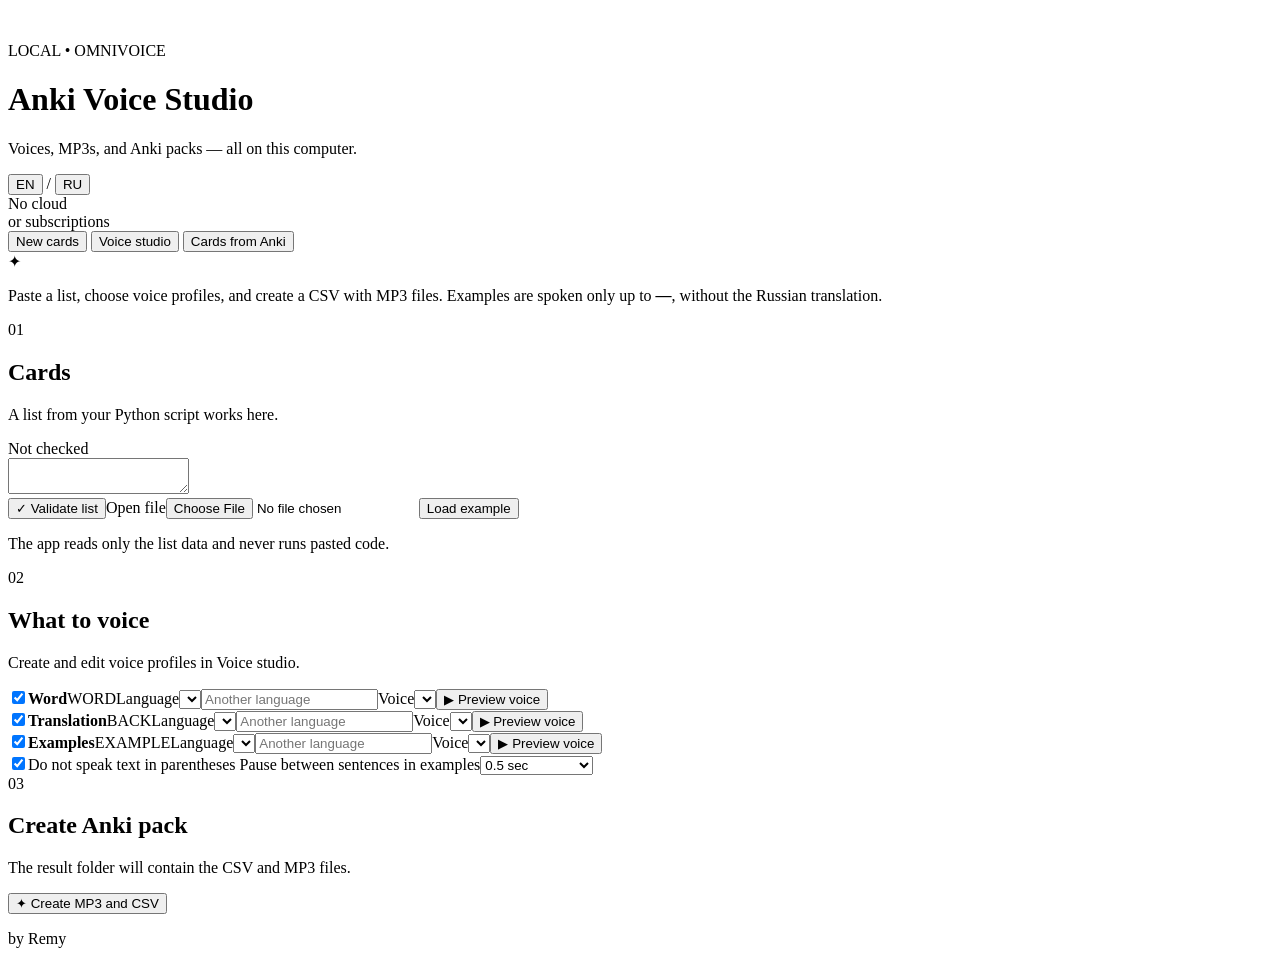
==== web/index.html @ 58cf3fe1 "Initial Anki Voice Studio source" ====
<!doctype html>
<html lang="en">
<head>
  <meta charset="utf-8">
  <meta name="viewport" content="width=device-width, initial-scale=1">
  <title>Anki Voice Studio</title>
  <link rel="icon" type="image/svg+xml" href="/assets/anki-voice-studio.svg">
  <link rel="stylesheet" href="/app.css">
</head>
<body>
  <main class="app-shell">
    <header class="hero">
      <div class="brand-mark" aria-hidden="true"><img src="/assets/anki-voice-studio.svg" alt=""></div>
      <div>
        <p class="eyebrow">LOCAL • OMNIVOICE</p>
        <h1>Anki Voice Studio</h1>
        <p class="hero-copy" data-i18n="hero_copy">Voices, MP3s, and Anki packs — all on this computer.</p>
      </div>
      <div class="hero-actions">
        <div class="locale-switch" role="group" aria-label="Interface language">
          <button id="localeEn" class="locale-button active" type="button" aria-pressed="true">EN</button>
          <span aria-hidden="true">/</span>
          <button id="localeRu" class="locale-button" type="button" aria-pressed="false">RU</button>
        </div>
        <div class="hero-note" data-i18n-html="hero_note">No cloud<br>or subscriptions</div>
      </div>
    </header>

    <section id="componentsPanel" class="components-panel" aria-live="polite" hidden>
      <span id="componentsIcon" class="components-icon">◌</span>
      <div class="components-copy"><strong id="componentsTitle" data-i18n="components_checking">Checking components…</strong><p id="componentsText" data-i18n="components_checking_copy">This takes a few seconds and downloads nothing.</p></div>
      <button id="checkComponents" class="button button-quiet mini" data-i18n="check">Check</button>
      <button id="installComponents" class="button button-primary mini" disabled data-i18n="download_on_release">Download available with release</button>
    </section>

    <nav class="tabbar" aria-label="App sections" data-i18n-aria="sections_label">
      <button class="tab active" data-view="cards" data-i18n="tab_cards">New cards</button>
      <button class="tab" data-view="studio" data-i18n="tab_studio">Voice studio</button>
      <button class="tab" data-view="anki" data-i18n="tab_anki">Cards from Anki</button>
    </nav>

    <section id="view-cards" class="view active">
      <section class="intro-strip"><span class="intro-icon">✦</span><p data-i18n-html="cards_intro">Paste a list, choose voice profiles, and create a CSV with MP3 files. Examples are spoken only up to <b>—</b>, without the Russian translation.</p></section>
      <div class="workspace">
        <section class="panel cards-panel">
          <div class="panel-heading"><span class="step">01</span><div><h2 data-i18n="cards_title">Cards</h2><p data-i18n="cards_copy">A list from your Python script works here.</p></div><span id="cardsCount" class="count-badge" data-i18n="not_checked">Not checked</span></div>
          <textarea id="cardsInput" spellcheck="false" aria-label="Card list" data-i18n-aria="card_list_label"></textarea>
          <div class="cards-actions"><button class="button button-secondary" id="validateCards" data-i18n="validate_list">✓ Validate list</button><label class="button button-quiet file-label"><span data-i18n="open_file">Open file</span><input id="cardsFile" type="file" accept=".json,.txt,.py,application/json,text/plain"></label><button class="text-button" id="loadExample" data-i18n="load_example">Load example</button></div>
          <p class="fine-print" data-i18n="safe_input">The app reads only the list data and never runs pasted code.</p>
        </section>
        <section class="panel audio-settings">
          <div class="panel-heading"><span class="step">02</span><div><h2 data-i18n="what_to_voice">What to voice</h2><p data-i18n="profiles_in_studio">Create and edit voice profiles in Voice studio.</p></div></div>
          <div class="compact-roles">
            <article class="compact-role"><label class="toggle-line"><input id="wordEnabled" type="checkbox" checked><span class="toggle"></span><b data-i18n="word">Word</b></label><span class="role-badge">WORD</span><label><span data-i18n="language">Language</span><select id="wordLanguage" class="select language-select"></select></label><input id="wordCustomLanguage" class="input custom-language" placeholder="Another language" data-i18n-placeholder="another_language"><label><span data-i18n="voice">Voice</span><select id="wordProfileSelect" class="select profile-select"></select></label><button class="text-button role-preview" data-role="word" data-i18n="preview_voice">▶ Preview voice</button></article>
            <article class="compact-role"><label class="toggle-line"><input id="translationEnabled" type="checkbox" checked><span class="toggle"></span><b data-i18n="translation">Translation</b></label><span class="role-badge">BACK</span><label><span data-i18n="language">Language</span><select id="translationLanguage" class="select language-select"></select></label><input id="translationCustomLanguage" class="input custom-language" placeholder="Another language" data-i18n-placeholder="another_language"><label><span data-i18n="voice">Voice</span><select id="translationProfileSelect" class="select profile-select"></select></label><button class="text-button role-preview" data-role="translation" data-i18n="preview_voice">▶ Preview voice</button></article>
            <article class="compact-role example-role"><label class="toggle-line"><input id="exampleEnabled" type="checkbox" checked><span class="toggle"></span><b data-i18n="examples">Examples</b></label><span class="role-badge">EXAMPLE</span><label><span data-i18n="language">Language</span><select id="exampleLanguage" class="select language-select"></select></label><input id="exampleCustomLanguage" class="input custom-language" placeholder="Another language" data-i18n-placeholder="another_language"><label><span data-i18n="voice">Voice</span><select id="exampleProfileSelect" class="select profile-select"></select></label><button class="text-button role-preview" data-role="example" data-i18n="preview_voice">▶ Preview voice</button></article>
          </div>
          <label class="checkbox-line"><input id="stripBrackets" type="checkbox" checked><span data-i18n="skip_brackets">Do not speak text in parentheses</span></label>
          <label class="sentence-pause-control"><span data-i18n="example_sentence_pause">Pause between sentences in examples</span><select id="examplePause" class="select"><option value="0" data-i18n="example_pause_none">No extra pause</option><option value="0.3" data-i18n="example_pause_03">0.3 sec</option><option value="0.5" selected data-i18n="example_pause_05">0.5 sec</option><option value="0.8" data-i18n="example_pause_08">0.8 sec</option><option value="1" data-i18n="example_pause_10">1 sec</option></select></label>
        </section>
        <section class="panel generate-panel"><div class="panel-heading compact"><span class="step">03</span><div><h2 data-i18n="create_anki_pack">Create Anki pack</h2><p data-i18n="pack_copy">The result folder will contain the CSV and MP3 files.</p></div></div><button id="generate" class="button button-primary generate-button" data-i18n="create_mp3_csv">✦ Create MP3 and CSV</button></section>
        <section id="cardsImportStep" class="panel import-to-anki-panel" hidden><div class="panel-heading compact"><span class="step">04</span><div><h2 data-i18n="import_audio_step">Add audio to Anki</h2><p data-i18n-html="import_audio_copy">First import <code>anki_cards.csv</code> into Anki. Then come back here and click the button below — the program will copy the MP3 files itself.</p></div></div><label id="cardsMediaTargetGroup" class="field-label"><span data-i18n="anki_profile">Anki profile</span><select id="cardsMediaTarget" class="select"></select></label><p id="cardsMediaTargetNote" class="fine-print"></p><div class="button-row import-actions"><button id="cardsOpenPack" type="button" class="button button-quiet" data-i18n="open_folder">Open folder</button><button id="cardsCopyAudio" type="button" class="button button-secondary" data-i18n="import_then_copy">I imported cards — add audio</button></div></section>
      </div>
    </section>

    <section id="view-studio" class="view" hidden>
      <section class="intro-strip"><span class="intro-icon">◌</span><p data-i18n="studio_intro">Store voice profiles and create separate MP3 files — not only for cards.</p></section>
      <div class="studio-grid">
        <section class="panel">
          <div class="panel-heading"><span class="step">01</span><div><h2 data-i18n="voice_profile">Voice profile</h2><p data-i18n="voice_profile_copy">Upload a sample or describe a voice, save it, and use it in cards.</p></div></div>
          <label class="field-label" data-i18n="saved_profile">Saved profile</label><select id="studioProfileSelect" class="select profile-select"></select>
          <label class="field-label" data-i18n="profile_name">Profile name</label><input id="studioProfileName" class="input" placeholder="For example, Norwegian male" data-i18n-placeholder="profile_example">
          <label class="field-label" data-i18n="test_language">Language for preview</label><select id="studioLanguage" class="select language-select"></select><input id="studioCustomLanguage" class="input custom-language" placeholder="Another language" data-i18n-placeholder="another_language">
          <label class="field-label" data-i18n-html="voice_sample">Voice sample <span>3–10 seconds</span></label><label class="upload-box" for="studioReferenceFile"><span class="upload-icon">↑</span><span class="upload-caption" id="studioReferenceName" data-i18n="choose_audio_sample">Choose WAV, MP3, M4A, or FLAC</span><input id="studioReferenceFile" type="file" accept="audio/*,.m4a,.flac"></label><input id="studioReferencePath" type="hidden">
          <label class="field-label" data-i18n="reference_text">Exact text from the sample</label><input id="studioReferenceText" class="input" placeholder="What is said in the audio" data-i18n-placeholder="sample_speech">
          <section class="voice-traits" aria-labelledby="voiceTraitsTitle">
            <div class="traits-heading"><label id="voiceTraitsTitle" class="field-label" data-i18n="voice_traits">Voice traits</label><button id="studioClearTags" type="button" class="text-button" data-i18n="clear_traits">Clear</button></div>
            <p class="fine-print trait-copy" data-i18n="voice_traits_copy">These are every English instruction item OmniVoice currently supports.</p>
            <div class="voice-traits-grid">
              <fieldset class="voice-tag-group" data-mode="single"><legend data-i18n="trait_identity">Voice</legend><button type="button" class="voice-tag" data-tag="female" data-i18n="trait_feminine">Female</button><button type="button" class="voice-tag" data-tag="male" data-i18n="trait_masculine">Male</button></fieldset>
              <fieldset class="voice-tag-group" data-mode="single"><legend data-i18n="trait_age">Age</legend><button type="button" class="voice-tag" data-tag="child" data-i18n="trait_child">Child</button><button type="button" class="voice-tag" data-tag="teenager" data-i18n="trait_teen">Teenager</button><button type="button" class="voice-tag" data-tag="young adult" data-i18n="trait_young_adult">Young adult</button><button type="button" class="voice-tag" data-tag="middle-aged" data-i18n="trait_middle_aged">Middle-aged</button><button type="button" class="voice-tag" data-tag="elderly" data-i18n="trait_elderly">Elderly</button></fieldset>
              <fieldset class="voice-tag-group voice-tag-group-wide" data-mode="single"><legend data-i18n="trait_accent">Accent</legend><button type="button" class="voice-tag" data-tag="american accent" data-i18n="trait_american">American</button><button type="button" class="voice-tag" data-tag="australian accent" data-i18n="trait_australian">Australian</button><button type="button" class="voice-tag" data-tag="british accent" data-i18n="trait_british">British</button><button type="button" class="voice-tag" data-tag="canadian accent" data-i18n="trait_canadian">Canadian</button><button type="button" class="voice-tag" data-tag="chinese accent" data-i18n="trait_chinese">Chinese</button><button type="button" class="voice-tag" data-tag="indian accent" data-i18n="trait_indian">Indian</button><button type="button" class="voice-tag" data-tag="japanese accent" data-i18n="trait_japanese">Japanese</button><button type="button" class="voice-tag" data-tag="portuguese accent" data-i18n="trait_portuguese">Portuguese</button><button type="button" class="voice-tag" data-tag="russian accent" data-i18n="trait_russian">Russian</button></fieldset>
              <fieldset class="voice-tag-group voice-tag-group-wide" data-mode="single"><legend data-i18n="trait_pitch">Pitch</legend><button type="button" class="voice-tag" data-tag="very low pitch" data-i18n="trait_very_low">Very low</button><button type="button" class="voice-tag" data-tag="low pitch" data-i18n="trait_low">Low</button><button type="button" class="voice-tag" data-tag="moderate pitch" data-i18n="trait_moderate_pitch">Moderate</button><button type="button" class="voice-tag" data-tag="high pitch" data-i18n="trait_high">High</button><button type="button" class="voice-tag" data-tag="very high pitch" data-i18n="trait_very_high">Very high</button></fieldset>
              <fieldset class="voice-tag-group voice-tag-group-wide"><legend data-i18n="trait_style">Style</legend><button type="button" class="voice-tag" data-tag="whisper" data-i18n="trait_whisper">Whisper</button></fieldset>
            </div>
          </section>
          <input id="studioInstruction" type="hidden"><p class="fine-print trait-copy" data-i18n="voice_clone_note">For Norwegian and other accents not listed here, use the matching language and a voice sample. A loaded sample defines the clone.</p>
          <div class="speed-row"><label class="field-label" data-i18n="speed">Speed</label><input id="studioSpeed" class="speed-input" type="number" min="0.60" max="1.40" step="0.05" value="1.00"></div><div class="button-row"><button id="studioSaveProfile" class="button button-primary" data-i18n="save_profile">Save profile</button><button id="studioDeleteProfile" class="button button-danger" data-i18n="delete_profile">Delete profile</button><button id="studioDeleteReference" class="button button-quiet" data-i18n="delete_sample">Delete sample</button></div>
        </section>
        <section class="panel studio-speech"><div class="panel-heading"><span class="step">02</span><div><h2 data-i18n="speak_any_text">Speak any text</h2><p data-i18n="speak_any_copy">The MP3 is saved separately, in the app folder.</p></div></div><textarea id="studioText" class="studio-text" placeholder="Write or paste any text…" data-i18n-placeholder="write_text"></textarea><label class="checkbox-line"><input id="studioStripBrackets" type="checkbox" checked><span data-i18n="skip_brackets">Do not speak text in parentheses</span></label><div class="button-row"><button id="studioPreview" class="button button-secondary" data-i18n="listen">▶ Listen</button><button id="studioGenerate" class="button button-primary" data-i18n="save_mp3">Save MP3</button><button id="studioUseAsSample" class="button button-secondary" disabled data-i18n="use_recording_as_sample">Use as voice sample</button><button id="studioOpenOutput" class="button button-quiet" disabled data-i18n="open_folder">Open folder</button></div></section>
      </div>
    </section>

    <section id="view-anki" class="view" hidden>
      <section class="intro-strip"><span class="intro-icon">↻</span><p data-i18n="anki_intro">This mode changes only the selected notes in open Anki and replaces audio only in the enabled fields.</p></section>
      <div class="studio-grid">
        <section class="panel anki-connect"><div class="panel-heading"><span class="step">01</span><div><h2 data-i18n="connect_anki">Connect to Anki</h2><p id="ankiConnection" data-i18n="open_anki_check">Open Anki Desktop and click Check connection.</p></div></div><div class="button-row anki-connection-actions"><button id="ankiConnect" class="button button-primary" data-i18n="check_connection">Check connection</button><button id="ankiGuide" class="button button-quiet" data-i18n="how_to_connect">How to connect?</button></div><p class="fine-print" data-i18n="anki_connect_note">This needs the AnkiConnect add-on. The app never edits Anki’s database directly.</p><label class="field-label" data-i18n="what_to_voice">What to voice</label><div class="anki-scope"><button id="ankiSourceDeck" class="scope-button active" disabled data-i18n="whole_deck">Whole deck</button><button id="ankiUseSelection" class="scope-button" disabled data-i18n="selected_in_browse">Selected in Browse</button></div><div id="ankiDeckGroup"><label class="field-label" data-i18n="deck">Deck</label><select id="ankiDeck" class="select" disabled><option data-i18n="connect_first">Connect to Anki first</option></select></div><div id="ankiSelectedGroup" class="selection-note" hidden><p id="ankiSelectedStatus" data-i18n="selection_instruction">In Anki Browse, select one or more notes and click Selected in Browse.</p><p class="fine-print" data-i18n="selection_hint">Select one note or several: Ctrl / Shift on PC.</p></div><section id="ankiPronunciationEditor" class="pronunciation-editor" hidden><h3 data-i18n="pronunciation_title">Pronunciation text</h3><p data-i18n="pronunciation_copy">These edits apply only to the MP3 for this card. The text in Anki will not change.</p><label class="field-label" data-i18n="pronunciation_word">Word</label><textarea id="ankiPronunciationWord" class="pronunciation-text" spellcheck="false" data-i18n-placeholder="pronunciation_placeholder" placeholder="Text to send to the voice"></textarea><label class="field-label" data-i18n="pronunciation_translation">Translation</label><textarea id="ankiPronunciationTranslation" class="pronunciation-text" spellcheck="false" data-i18n-placeholder="pronunciation_placeholder" placeholder="Text to send to the voice"></textarea><label class="field-label" data-i18n="pronunciation_example">Examples</label><textarea id="ankiPronunciationExample" class="pronunciation-text" spellcheck="false" data-i18n-placeholder="pronunciation_placeholder" placeholder="Text to send to the voice"></textarea></section><label class="checkbox-line"><input id="ankiReplaceExisting" type="checkbox" checked><span data-i18n="replace_existing_audio">Replace audio in the enabled fields</span></label><button id="ankiScan" class="button button-secondary" disabled data-i18n="find_cards">Find cards</button><p id="ankiCount" class="fine-print" data-i18n="deck_not_selected">No deck selected yet.</p></section>
        <section class="panel anki-settings"><div class="panel-heading"><span class="step">02</span><div><h2 data-i18n="add_to_existing">Add to existing cards</h2><p data-i18n-html="anki_fields_note">Anki needs <code>AudioWord</code>, <code>AudioTranslation</code>, and optionally <code>AudioExample</code> fields.</p></div></div><div class="compact-roles"><article class="compact-role"><label class="toggle-line"><input id="ankiWordEnabled" type="checkbox" checked><span class="toggle"></span><b data-i18n="word">Word</b></label><label><span data-i18n="language">Language</span><select id="ankiWordLanguage" class="select language-select"></select></label><label><span data-i18n="voice">Voice</span><select id="ankiWordProfile" class="select profile-select"></select></label><button class="text-button anki-role-preview" data-role="word" data-i18n="preview_voice">▶ Preview voice</button></article><article class="compact-role"><label class="toggle-line"><input id="ankiTranslationEnabled" type="checkbox" checked><span class="toggle"></span><b data-i18n="translation">Translation</b></label><label><span data-i18n="language">Language</span><select id="ankiTranslationLanguage" class="select language-select"></select></label><label><span data-i18n="voice">Voice</span><select id="ankiTranslationProfile" class="select profile-select"></select></label><button class="text-button anki-role-preview" data-role="translation" data-i18n="preview_voice">▶ Preview voice</button></article><article class="compact-role"><label class="toggle-line"><input id="ankiExampleEnabled" type="checkbox" checked><span class="toggle"></span><b data-i18n="examples">Examples</b></label><label><span data-i18n="language">Language</span><select id="ankiExampleLanguage" class="select language-select"></select></label><label><span data-i18n="voice">Voice</span><select id="ankiExampleProfile" class="select profile-select"></select></label><button class="text-button anki-role-preview" data-role="example" data-i18n="preview_voice">▶ Preview voice</button></article></div><label class="checkbox-line"><input id="ankiStripBrackets" type="checkbox" checked><span data-i18n="skip_brackets">Do not speak text in parentheses</span></label><button id="ankiGenerate" class="button button-primary generate-button" disabled data-i18n="add_audio_to_anki">✦ Add audio to Anki</button></section>
      </div>
    </section>

    <section id="progressPanel" class="progress-panel" hidden><div class="progress-title"><strong id="progressTitle" data-i18n="preparing">Preparing…</strong><span id="progressNumbers">0 / 0</span></div><div class="progress-track"><div id="progressBar" class="progress-bar"></div></div><p id="progressStatus" data-i18n="do_not_close">Do not close the app while audio is being created.</p></section>
    <section id="resultPanel" class="result-panel" hidden><div class="result-icon">✓</div><div><h2 id="resultTitle" data-i18n="done">Done</h2><p id="resultText"></p></div><button id="openResult" class="button button-secondary" data-i18n="open_folder">Open folder</button></section>
    <section id="previewPanel" class="preview-panel" hidden><div><span class="eyebrow" data-i18n="preview">PREVIEW</span><p id="previewText"></p></div><audio id="previewAudio" controls preload="metadata"></audio><button id="closePreview" class="close-button" aria-label="Close" data-i18n-aria="close">×</button></section>
    <p class="app-credit" aria-label="Author">by Remy</p>
  </main>

  <section id="ankiGuideModal" class="modal-backdrop" hidden role="dialog" aria-modal="true" aria-labelledby="ankiGuideTitle">
    <div class="modal-card">
      <button id="closeAnkiGuide" class="close-button modal-close" type="button" aria-label="Close" data-i18n-aria="close">×</button>
      <span class="eyebrow">ANKI DESKTOP</span>
      <h2 id="ankiGuideTitle" data-i18n="guide_title">Connect existing cards</h2>
      <p data-i18n="guide_intro">This tab uses AnkiConnect — a small add-on that lets the open Anki Desktop app safely communicate with Voice Studio.</p>
      <ol class="guide-steps"><li data-i18n="guide_step_1">Open Anki Desktop on this computer.</li><li data-i18n-html="guide_step_2">Choose <b>Tools → Add-ons → Get Add-ons…</b></li><li data-i18n-html="guide_step_3">Paste this code and confirm: <code>2055492159</code></li><li data-i18n="guide_step_4">Restart Anki, leave it open, then return here and check the connection.</li></ol>
      <div class="guide-code"><code>2055492159</code><button id="copyAnkiConnectCode" class="button button-secondary mini" type="button" data-i18n="copy_code">Copy code</button></div>
      <p class="fine-print" data-i18n="guide_phone_note">Nothing needs to be installed on your phone. After audio is added, just sync Anki as usual.</p>
      <div class="button-row"><a class="button button-primary" href="https://ankiweb.net/shared/info/2055492159" target="_blank" rel="noreferrer" data-i18n="open_anki_connect">Open AnkiConnect page</a><button id="guideDone" class="button button-quiet" type="button" data-i18n="got_it">Got it</button></div>
    </div>
  </section>

  <div id="toast" class="toast" role="status"></div>
  <script src="/app.js"></script>
</body>
</html>
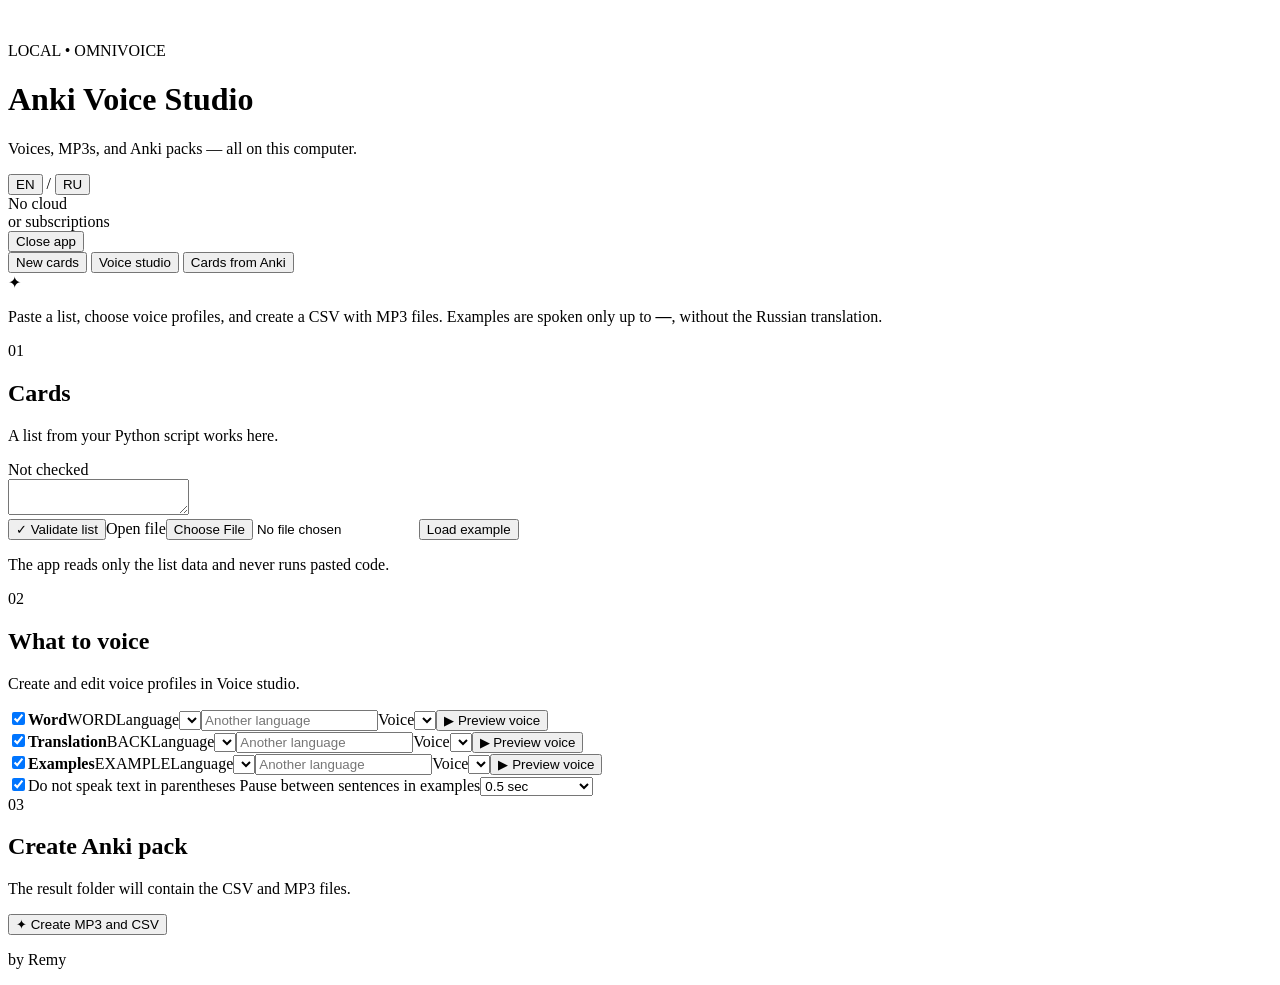
==== commit ced05269: "Improve installer location, shortcut, and CPU guidance" ====
--- a/web/index.html
+++ b/web/index.html
@@ -23,6 +23,7 @@
           <button id="localeRu" class="locale-button" type="button" aria-pressed="false">RU</button>
         </div>
         <div class="hero-note" data-i18n-html="hero_note">No cloud<br>or subscriptions</div>
+        <button id="closeApp" class="button button-quiet mini close-app" type="button" data-i18n="close_app">Close app</button>
       </div>
     </header>
 
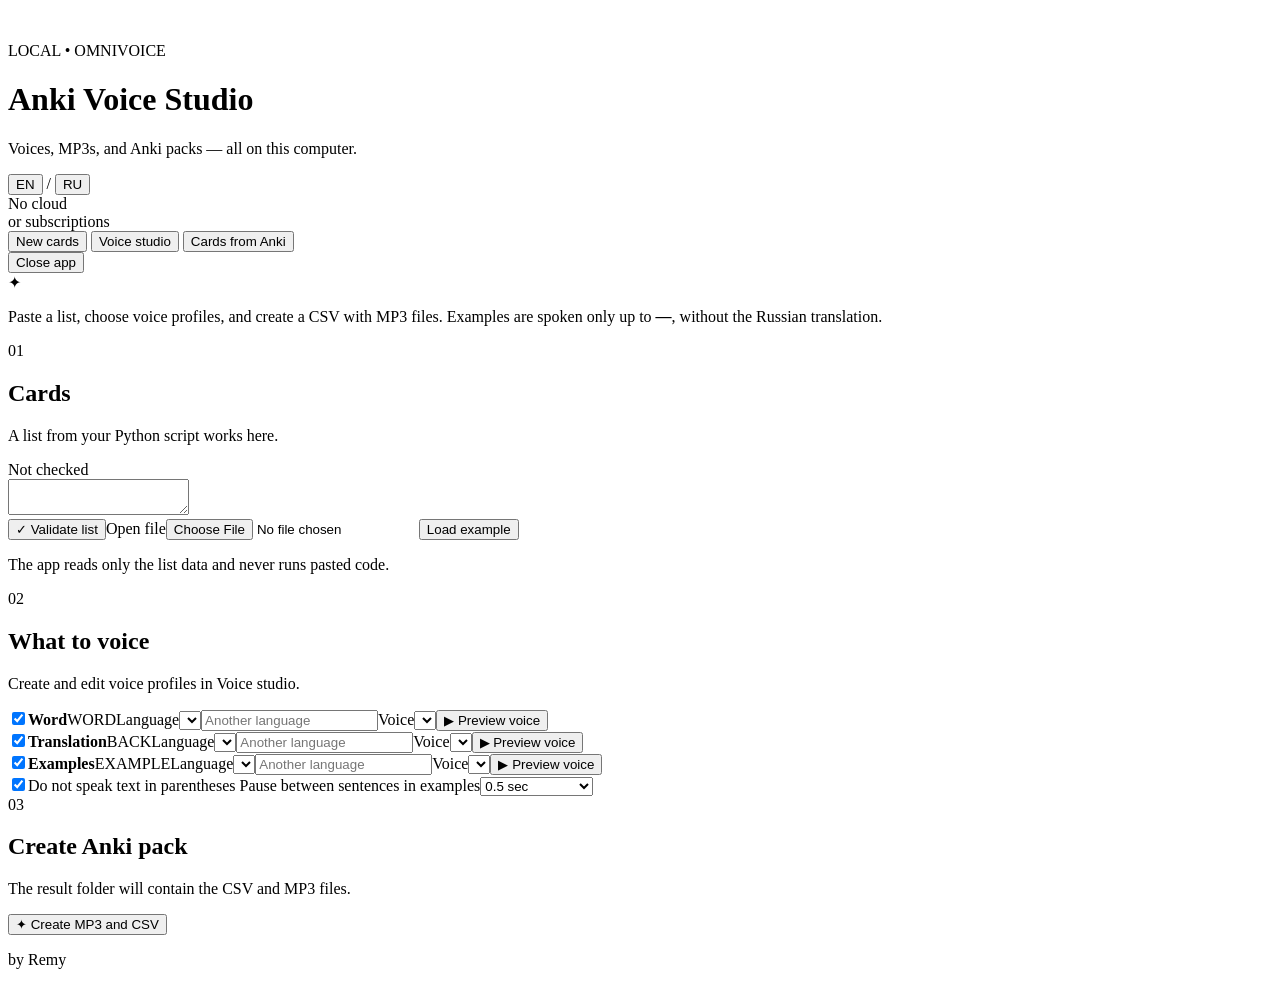
==== commit 50ef2715: "Release v0.1.1" ====
--- a/web/index.html
+++ b/web/index.html
@@ -23,7 +23,6 @@
           <button id="localeRu" class="locale-button" type="button" aria-pressed="false">RU</button>
         </div>
         <div class="hero-note" data-i18n-html="hero_note">No cloud<br>or subscriptions</div>
-        <button id="closeApp" class="button button-quiet mini close-app" type="button" data-i18n="close_app">Close app</button>
       </div>
     </header>
 
@@ -34,11 +33,14 @@
       <button id="installComponents" class="button button-primary mini" disabled data-i18n="download_on_release">Download available with release</button>
     </section>
 
-    <nav class="tabbar" aria-label="App sections" data-i18n-aria="sections_label">
-      <button class="tab active" data-view="cards" data-i18n="tab_cards">New cards</button>
-      <button class="tab" data-view="studio" data-i18n="tab_studio">Voice studio</button>
-      <button class="tab" data-view="anki" data-i18n="tab_anki">Cards from Anki</button>
-    </nav>
+    <div class="top-navigation">
+      <nav class="tabbar" aria-label="App sections" data-i18n-aria="sections_label">
+        <button class="tab active" data-view="cards" data-i18n="tab_cards">New cards</button>
+        <button class="tab" data-view="studio" data-i18n="tab_studio">Voice studio</button>
+        <button class="tab" data-view="anki" data-i18n="tab_anki">Cards from Anki</button>
+      </nav>
+      <button id="closeApp" class="button button-quiet mini close-app" type="button" data-i18n="close_app">Close app</button>
+    </div>
 
     <section id="view-cards" class="view active">
       <section class="intro-strip"><span class="intro-icon">✦</span><p data-i18n-html="cards_intro">Paste a list, choose voice profiles, and create a CSV with MP3 files. Examples are spoken only up to <b>—</b>, without the Russian translation.</p></section>
